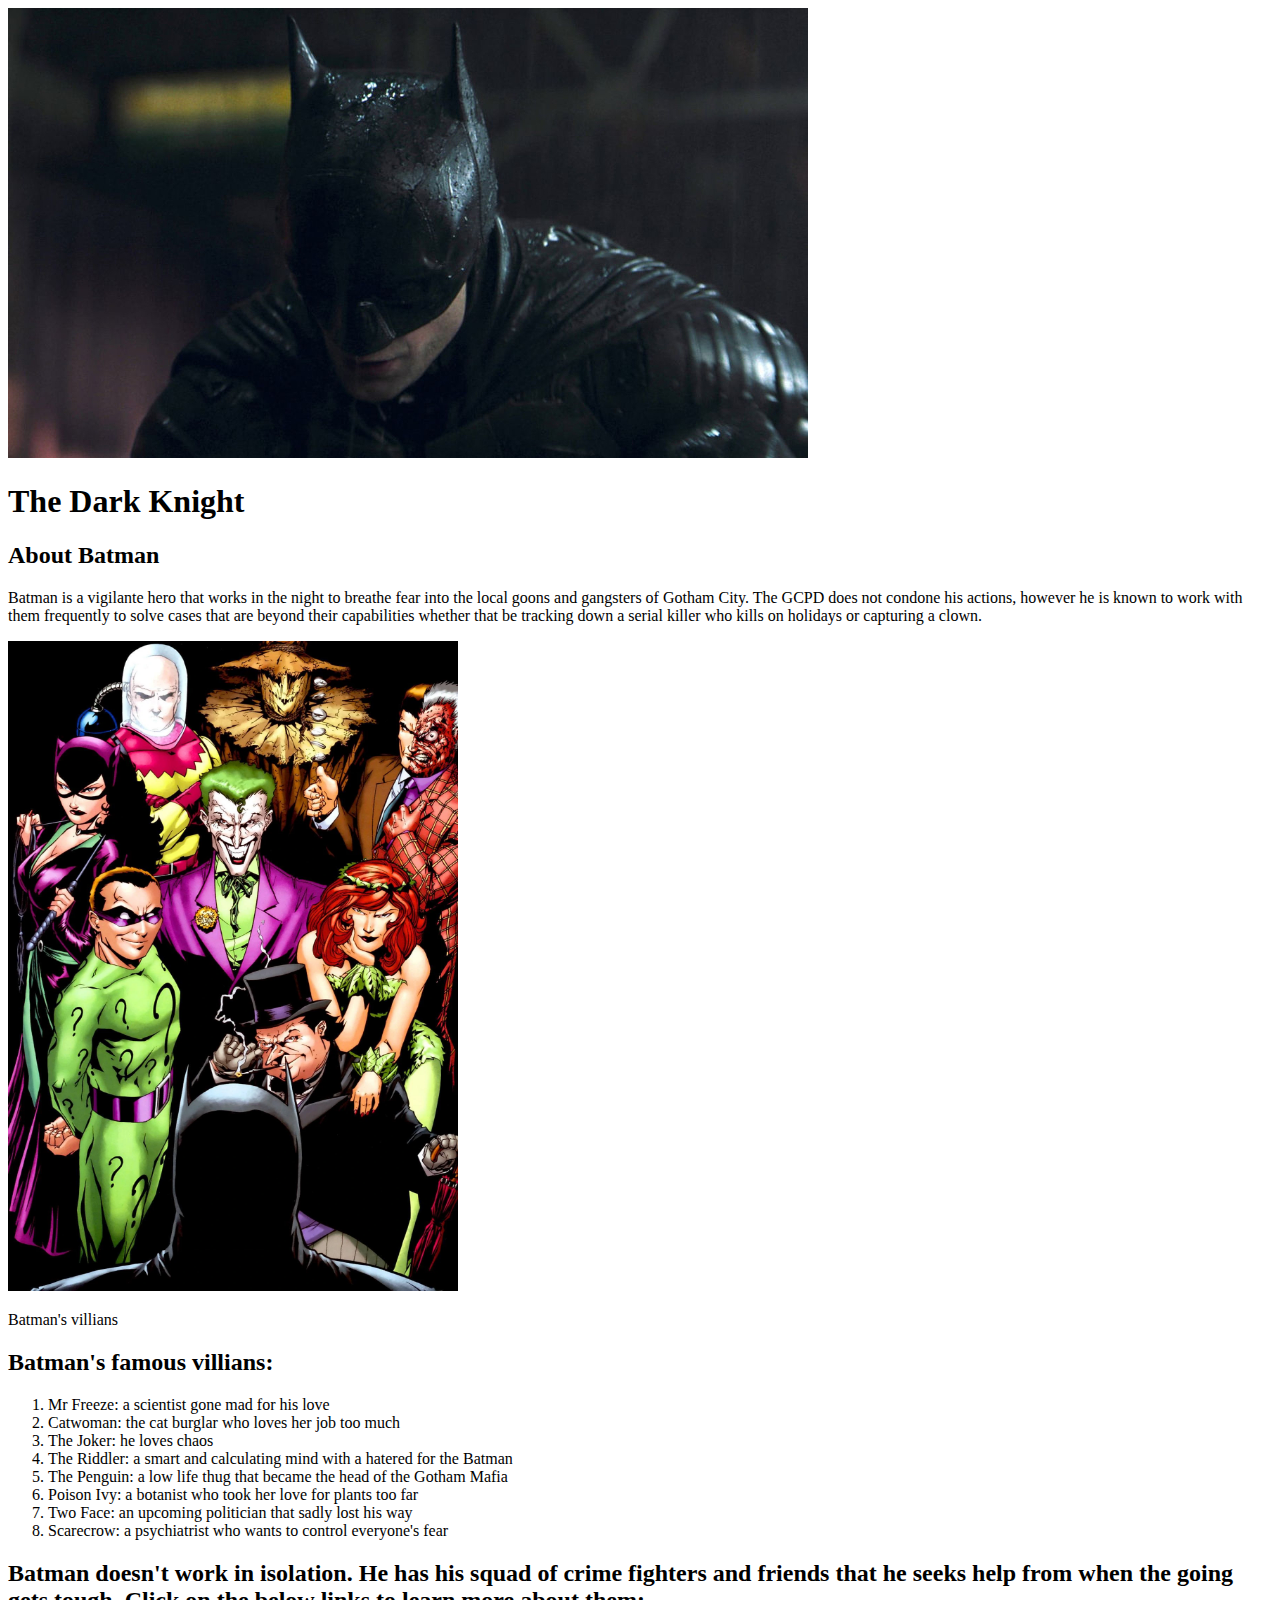
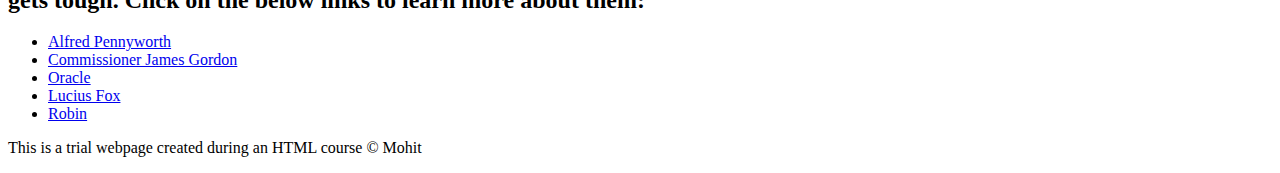
==== index.html @ a1ca5b74 "Made a new web page for Batman" ====
<!DOCTYPE html>
<html>
<head>
	<link rel="icon" href="img/bat icon.png">
	<meta charset="utf-8">
	<meta name="viewport" content="width=device-width, initial-scale=1">
	<title>Batman</title>
</head>
<body>
	<!-- header element -->

	<header>
		<img src="img/Batman.jpg">
		<h1> The Dark Knight </h1>
	</header>

	<!-- main element -->
	<main>
		<h2>About Batman</h2>
		<p>Batman is a vigilante hero that works in the night to breathe fear into the local goons and gangsters of Gotham City. The GCPD does not condone his actions, however he is known to work with them frequently to solve cases that are beyond their capabilities whether that be tracking down a serial killer who kills on holidays or capturing a clown.</p>
		<img src="img/Batman villians.jpg" width = "450" height="650">
		<!-- Villians -->
		<p>Batman's villians</p>
		<h2>Batman's famous villians:</h2>
		<ol>
			<li>Mr Freeze: a scientist gone mad for his love</li>
			<li>Catwoman: the cat burglar who loves her job too much</li>
			<li>The Joker: he loves chaos</li>
			<li>The Riddler: a smart and calculating mind with a hatered for the Batman</li>
			<li>The Penguin: a low life thug that became the head of the Gotham Mafia</li>
			<li>Poison Ivy: a botanist who took her love for plants too far</li>
			<li>Two Face: an upcoming politician that sadly lost his way</li>
			<li>Scarecrow: a psychiatrist who wants to control everyone's fear</li>
		</ol>
		<!-- Friends -->
		<h2>Batman doesn't work in isolation. He has his squad of crime fighters and friends that he seeks help from when the going gets tough. Click on the below links to learn more about them:</h2>
		<ul>
			<li><a href="https://en.wikipedia.org/wiki/Alfred_Pennyworth" target=_blank>Alfred Pennyworth</a></li>
			<li><a href="https://en.wikipedia.org/wiki/Jim_Gordon_(character)" target=_blank>Commissioner James Gordon</a></li>
			<li><a href="https://arkhamcity.fandom.com/wiki/Oracle" target=_blank>Oracle</a></li>
			<li><a href="https://en.wikipedia.org/wiki/Lucius_Fox" target=_blank>Lucius Fox</a></li>
			<li><a href="https://en.wikipedia.org/wiki/Robin_(character)" target=_blank>Robin</a></li>
		</ul>
	</main>
	<!-- Footer element-->
	<footer>
		<p>This is a trial webpage created during an HTML course &copy; Mohit</p>
	</footer>
</body>
</html>
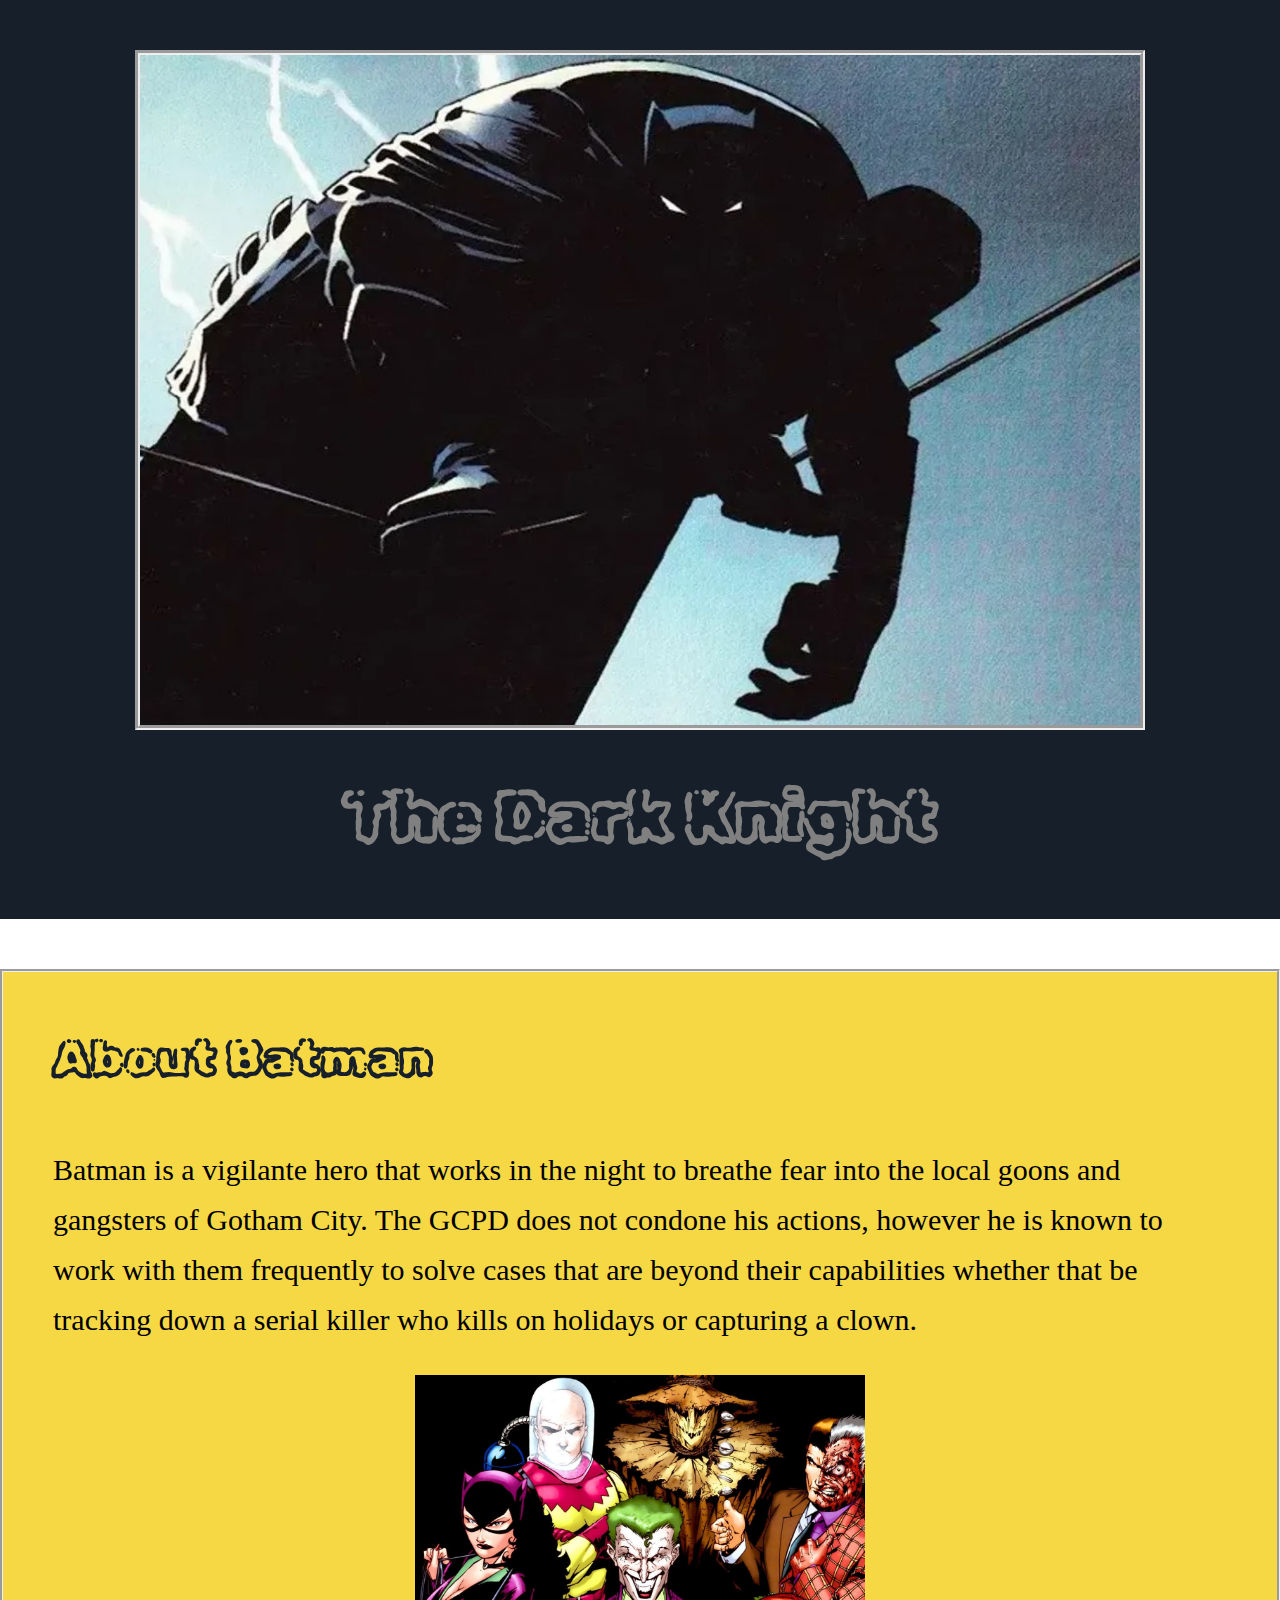
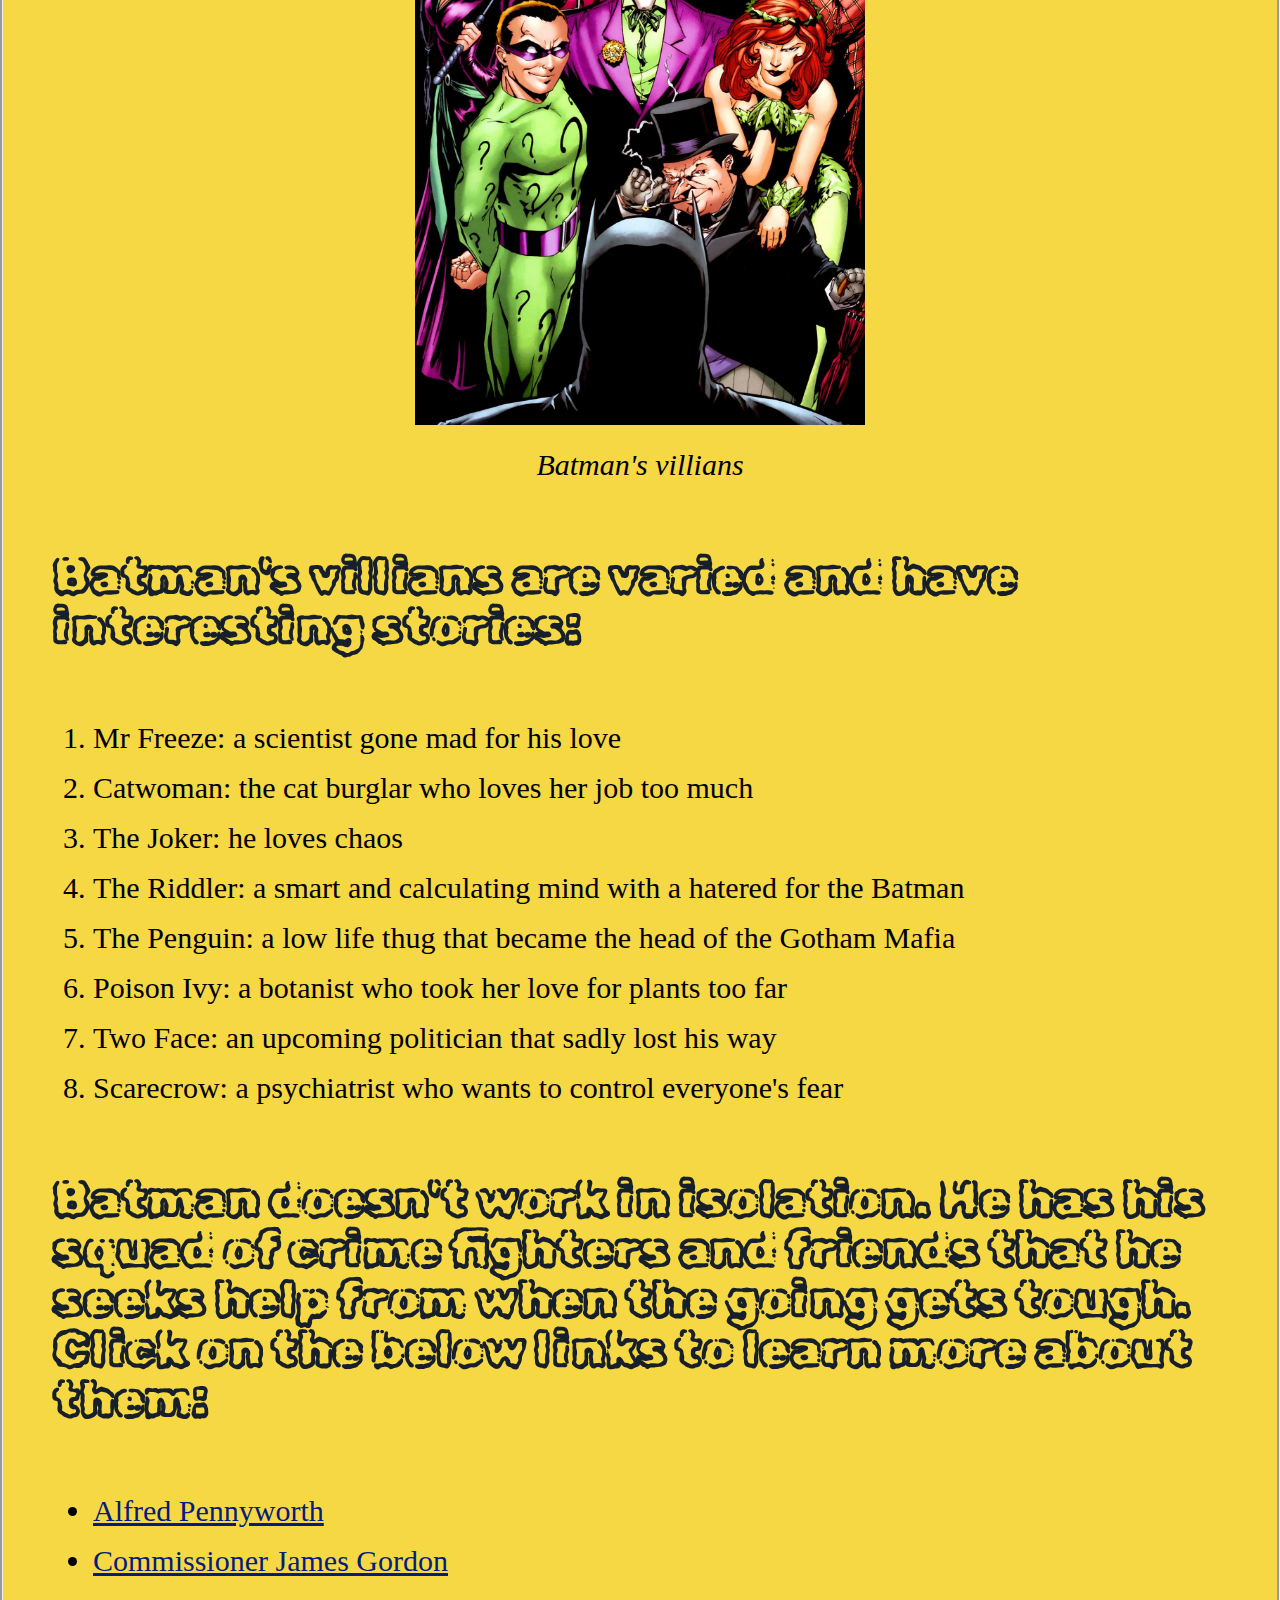
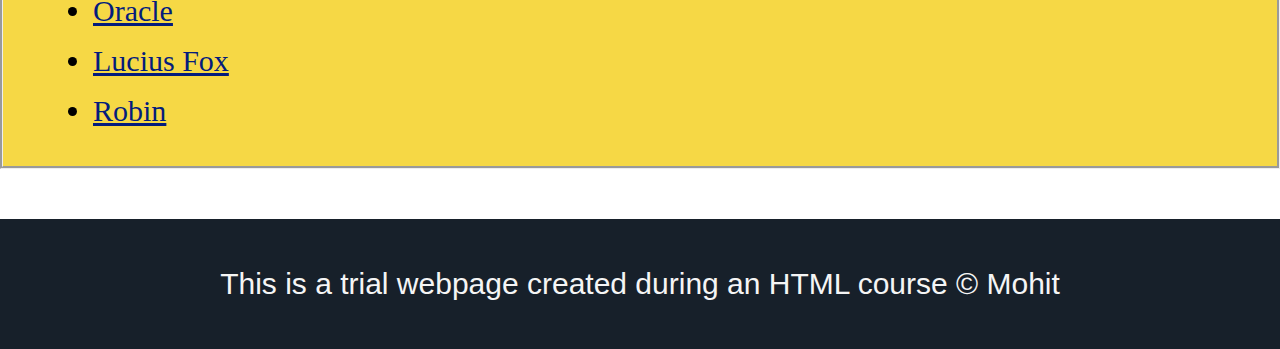
==== commit 488ef70d: "Created a CSS file for Batman web page" ====
--- a/index.html
+++ b/index.html
@@ -5,23 +5,28 @@
 	<meta charset="utf-8">
 	<meta name="viewport" content="width=device-width, initial-scale=1">
 	<title>Batman</title>
+	<link href="https://fonts.googleapis.com/css2?family=Rubik+Burned&display=swap" rel="stylesheet">
+	<link rel="stylesheet" type="text/css" href="css/hero.css">
+
 </head>
 <body>
 	<!-- header element -->
 
 	<header>
-		<img src="img/Batman.jpg">
+		<img src="img/Batman.jpg" width = "1000" height="670">
 		<h1> The Dark Knight </h1>
 	</header>
 
 	<!-- main element -->
 	<main>
+
 		<h2>About Batman</h2>
 		<p>Batman is a vigilante hero that works in the night to breathe fear into the local goons and gangsters of Gotham City. The GCPD does not condone his actions, however he is known to work with them frequently to solve cases that are beyond their capabilities whether that be tracking down a serial killer who kills on holidays or capturing a clown.</p>
-		<img src="img/Batman villians.jpg" width = "450" height="650">
-		<!-- Villians -->
-		<p>Batman's villians</p>
-		<h2>Batman's famous villians:</h2>
+		<figure>
+			<img src="img/Batman villians.jpg" width = "450" height="650">
+			<figcaption>Batman's villians</figcaption>
+		</figure>
+		<h2>Batman's villians are varied and have interesting stories:</h2>
 		<ol>
 			<li>Mr Freeze: a scientist gone mad for his love</li>
 			<li>Catwoman: the cat burglar who loves her job too much</li>
@@ -47,4 +52,4 @@
 		<p>This is a trial webpage created during an HTML course &copy; Mohit</p>
 	</footer>
 </body>
-</html>+</html>
--- a/css/hero.css
+++ b/css/hero.css
@@ -0,0 +1,69 @@
+body{
+	margin: 0;
+	font-family: Comic Sans MS;
+	font-size: 30px;
+	line-height: 50px;
+}
+
+header{
+	background-color: #17202A;
+	text-align: center;
+	padding-top: 50px;
+	padding-bottom: 30px;
+}
+main figure{
+	text-align: center;
+}
+
+header h1{
+	color: gray;
+	font-size: 70px;
+}
+
+h2{
+	font-size: 50px;
+	color: #17202A;
+	padding: 20px 0px 20px;
+}
+
+/*Rubik burned is a google fonts imported font*/
+h1, h2{
+	font-family: 'Rubik Burned', cursive;
+}
+
+header img{
+	border-style: groove;
+	border-color: E0DBDA;
+	border-width: 5px;
+}
+
+main{
+	background-color: #F6D845;
+	border-style:groove;
+	max-width: 2000px;
+	margin: 50px auto;
+	text-align: left;
+	padding: 0 50px;
+}
+
+a{
+	color: #041C7C;
+}
+
+/*hover is the sub class that allows to give style when cursor is on the anchor item*/
+
+a:hover{
+	background-color:#041C7C;
+	color: #FCD823;
+}
+figure{
+	font-style: italic;
+}
+
+footer{
+	text-align: center;
+	font-family: arial;
+	background-color: #17202A;
+	color: whitesmoke;
+	padding: 10px;
+}
